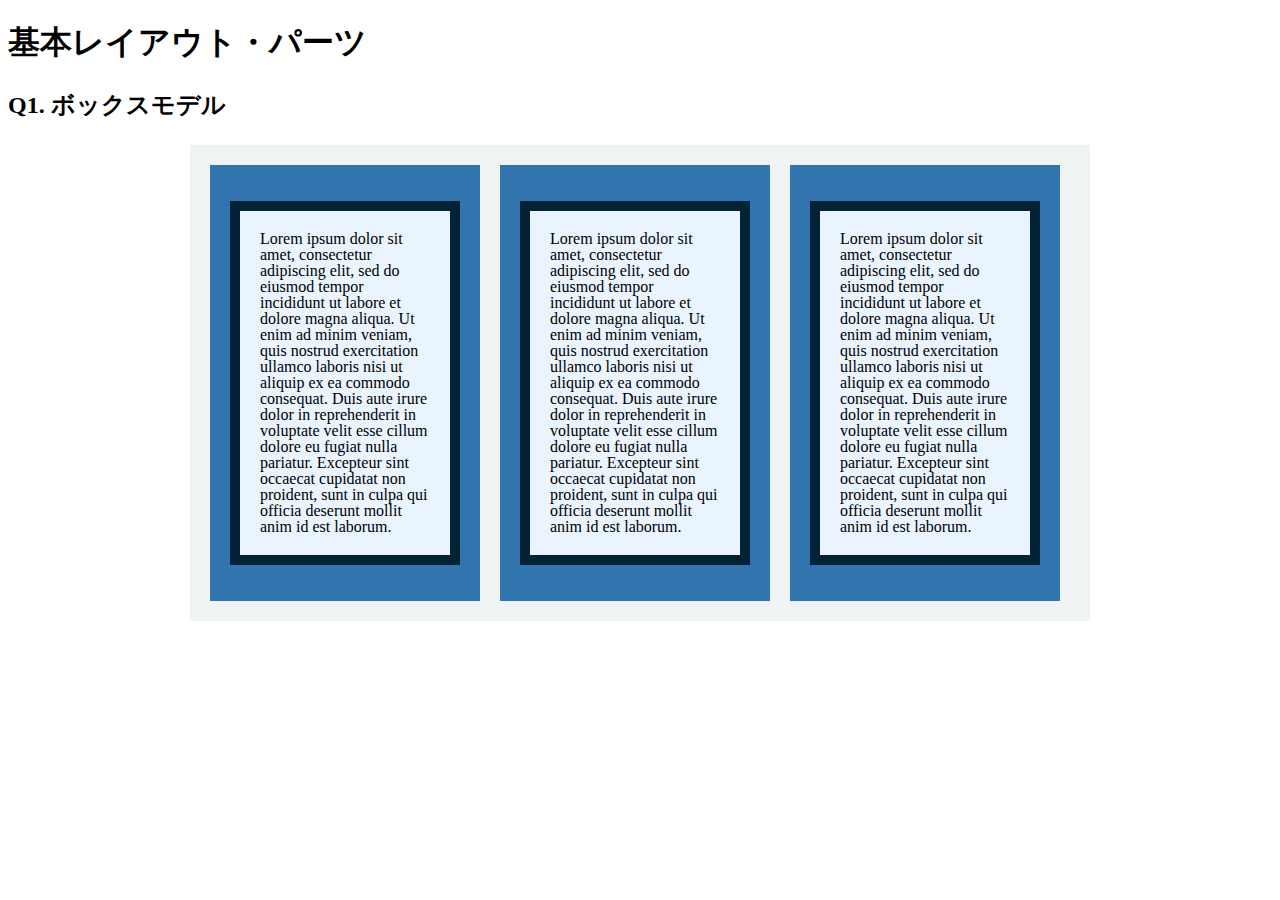
==== layout_parts/q1/index.html @ 6aafb0c9 "layout_parts課題Q1-Q6までのレビュー依頼になります。" ====
<!DOCTYPE html>
<html>
  <head>
    <meta charset="utf-8">
    <meta http-equiv="X-UA-Compatible" content="IE=edge">
    <meta name="viewport" content="width=device-width, initial-scale=1.0, maximum-scale=1.0, user-scalable=no">
    <meta name="format-detection" content="telephone=no">
    <title>基本レイアウト・パーツ</title>
    <link rel="stylesheet" href="http://gizumo-inc.github.io/sample/front-lesson/layout_parts_new/assets/css/reset.css">
    <link rel="stylesheet" href="http://gizumo-inc.github.io/sample/front-lesson/layout_parts_new/assets/css/base.css">
    <link rel="stylesheet" href="css/style.css">
  </head>
  <body>
    <div class="wrapper">
      <h1 class="title">基本レイアウト・パーツ</h1>
      <h2 class="headline">
        <p class="headline__text">Q1. ボックスモデル</p>
      </h2>
      <div class="box">
        <!-- 回答はクラスq1の要素の中に書いてね -->
        <!-- すでについてるクラスにはstyleを指定しない。styleをつける場合は自分で新たにクラスをつけること -->
        <div class="q1 clearfix">
          <div class="q1 q1__content clearfix">
            <div class="q1__content__box">
              <p class="q1__content__text">Lorem ipsum dolor sit amet, consectetur adipiscing elit, sed do eiusmod tempor incididunt ut labore et dolore magna aliqua. Ut enim ad minim veniam, quis nostrud exercitation ullamco laboris nisi ut aliquip ex ea commodo consequat. Duis aute irure dolor in reprehenderit in voluptate velit esse cillum dolore eu fugiat nulla pariatur. Excepteur sint occaecat cupidatat non proident, sunt in culpa qui officia deserunt mollit anim id est laborum.</p>
            </div>

            <div class="q1__content__box">
              <p class="q1__content__text">Lorem ipsum dolor sit amet, consectetur adipiscing elit, sed do eiusmod tempor incididunt ut labore et dolore magna aliqua. Ut enim ad minim veniam, quis nostrud exercitation ullamco laboris nisi ut aliquip ex ea commodo consequat. Duis aute irure dolor in reprehenderit in voluptate velit esse cillum dolore eu fugiat nulla pariatur. Excepteur sint occaecat cupidatat non proident, sunt in culpa qui officia deserunt mollit anim id est laborum.</p>
            </div>
            <div class="q1__content__box">
              <p class="q1__content__text">Lorem ipsum dolor sit amet, consectetur adipiscing elit, sed do eiusmod tempor incididunt ut labore et dolore magna aliqua. Ut enim ad minim veniam, quis nostrud exercitation ullamco laboris nisi ut aliquip ex ea commodo consequat. Duis aute irure dolor in reprehenderit in voluptate velit esse cillum dolore eu fugiat nulla pariatur. Excepteur sint occaecat cupidatat non proident, sunt in culpa qui officia deserunt mollit anim id est laborum.</p>
            </div>
          </div>
        </div>
        <!-- 回答はクラスq1の要素の中に書いてね -->
      </div>
    </div>
  </body>
</html>
---- layout_parts/q1/css/style.css ----
@charset "UTF-8";

/* 回答はここに書いてね */
.clearfix:after {
  display: block;
  content: "";
  clear: both;
} 

.q1__content {
  width: 900px;
  background-color: #eff3f4;
  margin: 0 auto;
  padding: 20px;
  box-sizing: border-box;
}

.q1__content__box {
  float: left;
  margin-left: 20px;
  padding: 20px;
  width: 230px;
  background-color: #3274ae;
}

.q1__content .q1__content__box:first-child {
  margin-left: 0;
}

.q1__content__text {
  padding: 20px;
  font-size: 16px;
  line-height: 16px;
  border: solid 10px #022336;
  background-color: #eaf4ff;
}
/* 回答はここに書いてね */
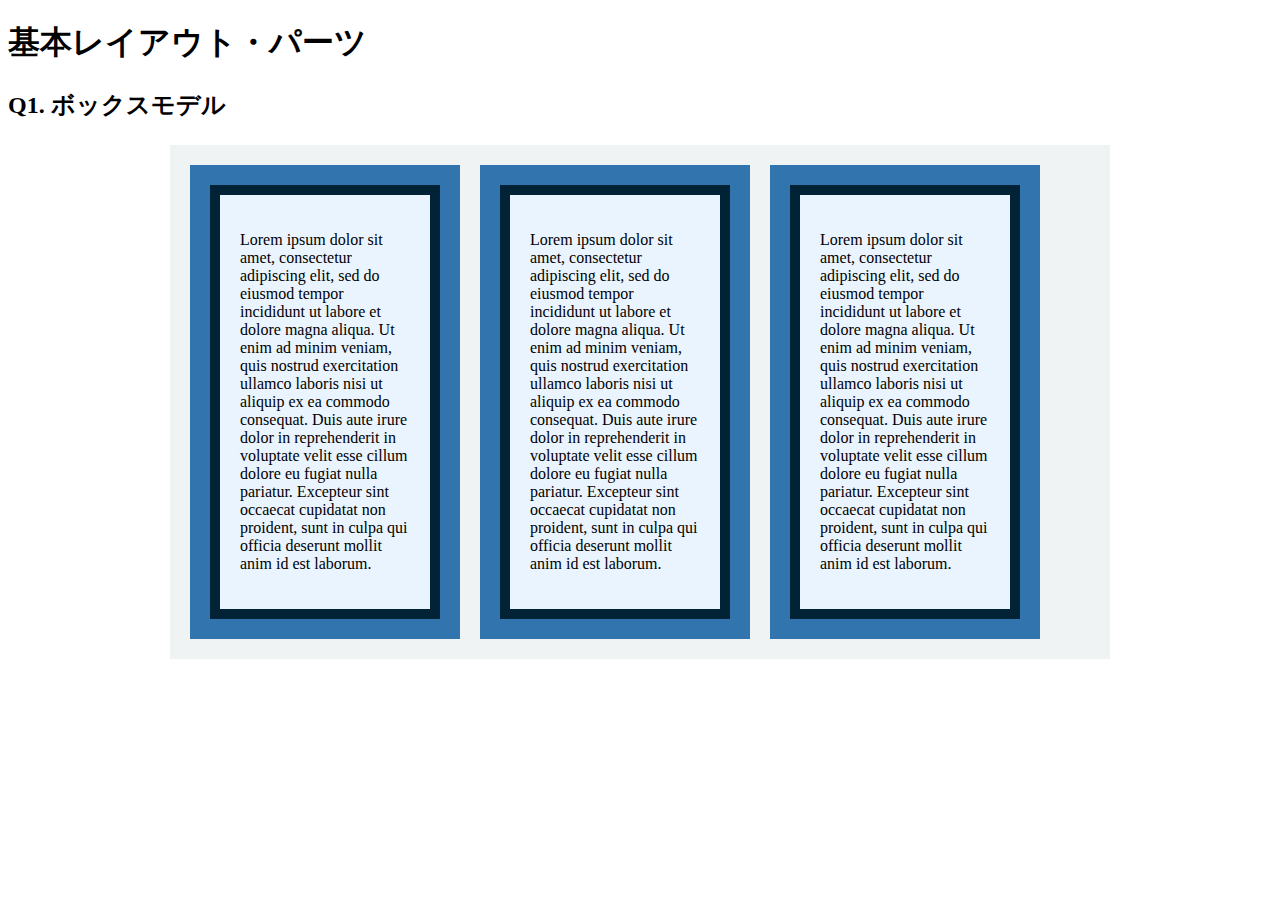
==== commit dba18665: "q1 ボックスの大きさが見本と違う。" ====
--- a/layout_parts/q1/index.html
+++ b/layout_parts/q1/index.html
@@ -19,20 +19,22 @@
       <div class="box">
         <!-- 回答はクラスq1の要素の中に書いてね -->
         <!-- すでについてるクラスにはstyleを指定しない。styleをつける場合は自分で新たにクラスをつけること -->
-        <div class="q1 clearfix">
-          <div class="q1 q1__content clearfix">
-            <div class="q1__content__box">
-              <p class="q1__content__text">Lorem ipsum dolor sit amet, consectetur adipiscing elit, sed do eiusmod tempor incididunt ut labore et dolore magna aliqua. Ut enim ad minim veniam, quis nostrud exercitation ullamco laboris nisi ut aliquip ex ea commodo consequat. Duis aute irure dolor in reprehenderit in voluptate velit esse cillum dolore eu fugiat nulla pariatur. Excepteur sint occaecat cupidatat non proident, sunt in culpa qui officia deserunt mollit anim id est laborum.</p>
-            </div>
-
-            <div class="q1__content__box">
-              <p class="q1__content__text">Lorem ipsum dolor sit amet, consectetur adipiscing elit, sed do eiusmod tempor incididunt ut labore et dolore magna aliqua. Ut enim ad minim veniam, quis nostrud exercitation ullamco laboris nisi ut aliquip ex ea commodo consequat. Duis aute irure dolor in reprehenderit in voluptate velit esse cillum dolore eu fugiat nulla pariatur. Excepteur sint occaecat cupidatat non proident, sunt in culpa qui officia deserunt mollit anim id est laborum.</p>
-            </div>
-            <div class="q1__content__box">
-              <p class="q1__content__text">Lorem ipsum dolor sit amet, consectetur adipiscing elit, sed do eiusmod tempor incididunt ut labore et dolore magna aliqua. Ut enim ad minim veniam, quis nostrud exercitation ullamco laboris nisi ut aliquip ex ea commodo consequat. Duis aute irure dolor in reprehenderit in voluptate velit esse cillum dolore eu fugiat nulla pariatur. Excepteur sint occaecat cupidatat non proident, sunt in culpa qui officia deserunt mollit anim id est laborum.</p>
+        <div class="q1 q1__content clearfix">
+          <div class="q1__contents">
+            <div class="q1__contents__box">
+              <p>Lorem ipsum dolor sit amet, consectetur adipiscing elit, sed do eiusmod tempor incididunt ut labore et dolore magna aliqua. Ut enim ad minim veniam, quis nostrud exercitation ullamco laboris nisi ut aliquip ex ea commodo consequat. Duis aute irure dolor in reprehenderit in voluptate velit esse cillum dolore eu fugiat nulla pariatur. Excepteur sint occaecat cupidatat non proident, sunt in culpa qui officia deserunt mollit anim id est laborum.</p>
             </div>
           </div>
-        </div>
+          <div class="q1__contents">
+            <div class="q1__contents__box">
+              <p>Lorem ipsum dolor sit amet, consectetur adipiscing elit, sed do eiusmod tempor incididunt ut labore et dolore magna aliqua. Ut enim ad minim veniam, quis nostrud exercitation ullamco laboris nisi ut aliquip ex ea commodo consequat. Duis aute irure dolor in reprehenderit in voluptate velit esse cillum dolore eu fugiat nulla pariatur. Excepteur sint occaecat cupidatat non proident, sunt in culpa qui officia deserunt mollit anim id est laborum.</p>
+            </div>
+          </div>
+          <div class="q1__contents">
+            <div class="q1__contents__box">
+              <p>Lorem ipsum dolor sit amet, consectetur adipiscing elit, sed do eiusmod tempor incididunt ut labore et dolore magna aliqua. Ut enim ad minim veniam, quis nostrud exercitation ullamco laboris nisi ut aliquip ex ea commodo consequat. Duis aute irure dolor in reprehenderit in voluptate velit esse cillum dolore eu fugiat nulla pariatur. Excepteur sint occaecat cupidatat non proident, sunt in culpa qui officia deserunt mollit anim id est laborum.</p>
+            </div>
+          </div>
         <!-- 回答はクラスq1の要素の中に書いてね -->
       </div>
     </div>
--- a/layout_parts/q1/css/style.css
+++ b/layout_parts/q1/css/style.css
@@ -9,13 +9,12 @@
 
 .q1__content {
   width: 900px;
-  background-color: #eff3f4;
   margin: 0 auto;
   padding: 20px;
-  box-sizing: border-box;
+  background-color: #eff3f4;
 }
 
-.q1__content__box {
+.q1__contents {
   float: left;
   margin-left: 20px;
   padding: 20px;
@@ -23,15 +22,15 @@
   background-color: #3274ae;
 }
 
-.q1__content .q1__content__box:first-child {
+.q1__contents__box {
+  padding: 20px;
+  border: 10px solid #022336;
+  background-color: #eaf4ff;
+}
+
+.q1__contents:first-child {
   margin-left: 0;
 }
 
-.q1__content__text {
-  padding: 20px;
-  font-size: 16px;
-  line-height: 16px;
-  border: solid 10px #022336;
-  background-color: #eaf4ff;
-}
+
 /* 回答はここに書いてね */
